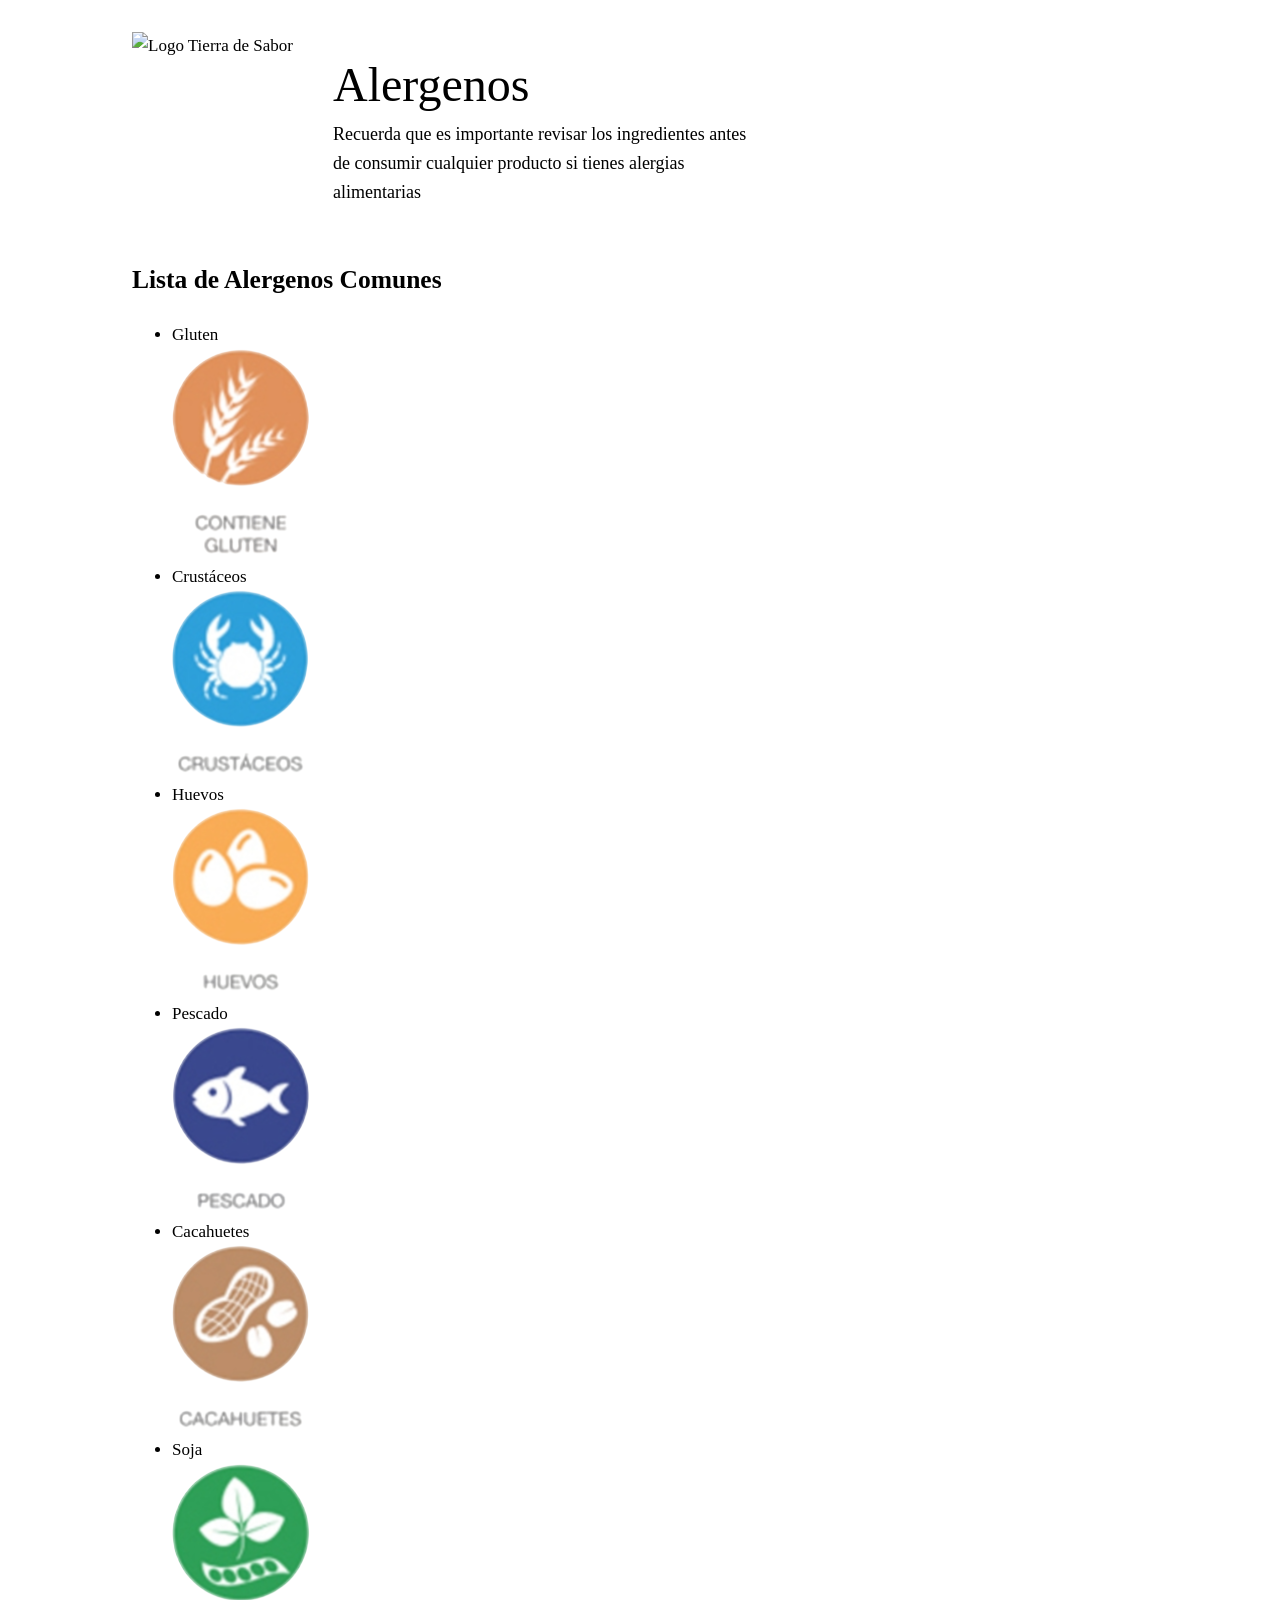
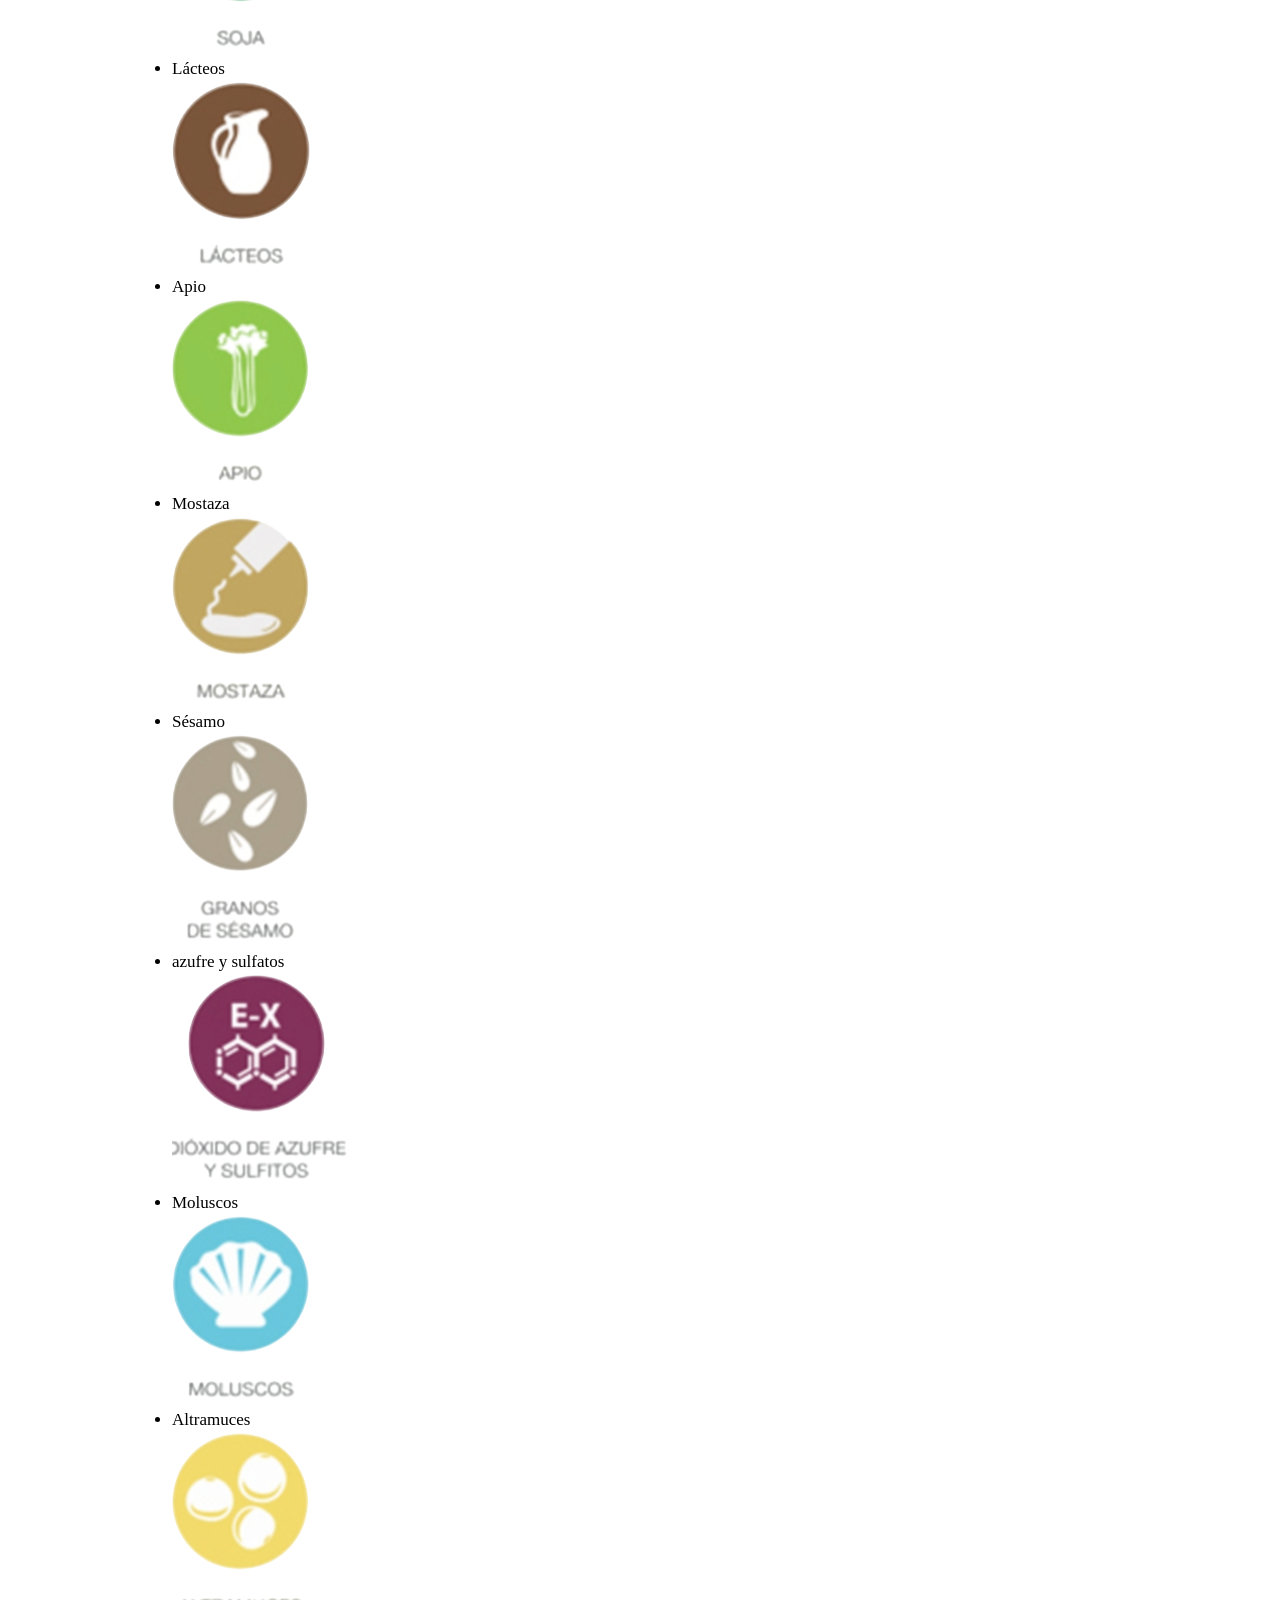
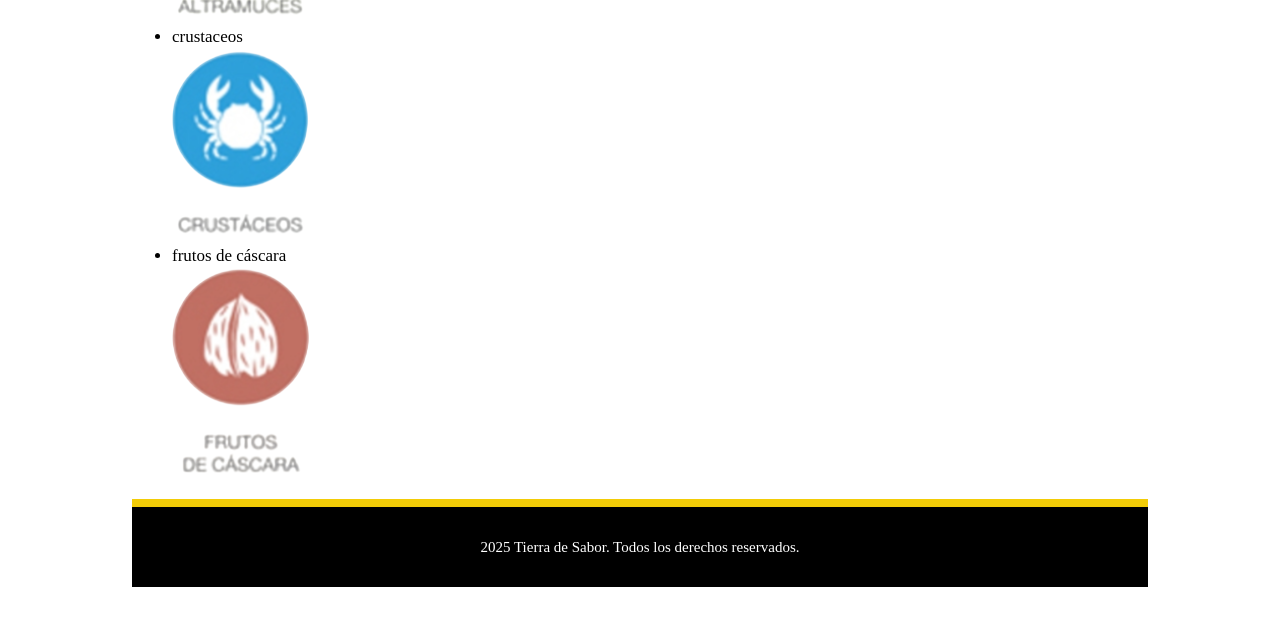
==== alergenos/alergenos.html @ addaa9b1 "alergenos" ====
<!DOCTYPE html>
<html lang="en">
<head>
    <meta charset="UTF-8">
    <meta name="viewport" content="width=device-width, initial-scale=1.0">
    <title>Alergenos</title>
    <link rel="stylesheet" href="../base.css">
</head>

<body>
<header>
     <img src="logo-tierra-de-sabor.png" alt="Logo Tierra de Sabor">
    <h1>Alergenos</h1>
    <p>Recuerda que es importante revisar los ingredientes antes de consumir cualquier producto si tienes alergias alimentarias</p>
</header>

<main>
    <section>
        <h2>Lista de Alergenos Comunes</h2>
        <ul>
            <li>Gluten</li> <img src="img\gluten.png" alt="Icono de gluten">
            <li>Crustáceos</li> <img src="img\crustaceos.png" alt="Icono de crustáceos">
            <li>Huevos</li> <img src="img\huevos.png" alt="Icono de huevos">
            <li>Pescado</li> <img src="img\pescado.png" alt="Icono de pescado">
            <li>Cacahuetes</li> <img src="img\cacahuetes.png" alt="Icono de cacahuetes">
            <li>Soja</li> <img src="img\soja.png" alt="Icono de soja">
            <li>Lácteos</li> <img src="img\lacteos.png" alt="Icono de lácteos">
            <li>Apio</li> <img src="img\apio.png" alt="Icono de apio">
            <li>Mostaza</li> <img src="img\mostaza.png" alt="Icono de mostaza">
            <li>Sésamo</li> <img src="img\sesamo.png" alt="Icono de sésamo">
            <li>azufre y sulfatos</li> <img src="img\azufre-y-sulfatos.png" alt="Icono de azufre y sulfatos">
            <li>Moluscos</li> <img src="img\moluscos.png" alt="Icono de moluscos">
            <li>Altramuces</li> <img src="img\altramuces.png" alt="Icono de altramuces">
            <li>crustaceos</li> <img src="img\crustaceos.png" alt="Icono de crustaceos">
            <li>frutos de cáscara</li> <img src="img\cascara.png" alt="Icono de frutos de cáscara">
        </ul>
    </section>

    <footer>
        <p>2025 Tierra de Sabor. Todos los derechos reservados.</p>
    </footer>
</main>
</body>
</html>
---- base.css ----
/* ==========================================================================
   TIERRA DE SABOR · base.css  (estilos comunes a todas las páginas)
   Manual de Identidad Corporativa:
   - Colores: solo amarillo #F2CC07 (Pantone 116 C), negro y blanco.
     Sin degradados, sombras, grises ni opacidades.
   - Tipografías: Neutra Text, DIN e ITC New Baskerville (fonts/fonts.css).
   - Logotipo sin deformar y con su área de protección (módulo X).

   Orden de carga en cada página:
     1. fonts/fonts.css   2. base.css   3. el CSS propio de la página

   La cabecera común espera, en este orden y todos opcionales:
     <a class="boton-volver"> · <img class="logo"> · <h1> (o <h2>) · <p>
   ========================================================================== */


/* --------------------------------------------------------------------------
   1. VARIABLES
   -------------------------------------------------------------------------- */
:root {
    /* Paleta oficial */
    --amarillo: #F2CC07;
    /* Pantone 116 C · R242 G204 B7 */
    --negro: #000000;
    --blanco: #FFFFFF;
    /* Medidas */
    --ancho-contenido: 1080px;
    --margen: clamp(1rem, 4vw, 2rem);
    --espacio: clamp(2rem, 5vw, 3.5rem);
    --radio: 16px;
    --toque: 2.75rem;
    /* 44 px: tamaño cómodo para tocar */

    /* Logotipo: mínimo de marca en pantalla 40 px de ancho. El área de
       protección (módulo X) mide aprox. el 21 % del ancho del logotipo
       (manual, p. 15). */
    --logo-ancho: clamp(150px, 38vw, 220px);
    --logo-x: calc(var(--logo-ancho) * 0.21);
}


/* --------------------------------------------------------------------------
   2. BASE
   -------------------------------------------------------------------------- */
*,
*::before,
*::after {
    box-sizing: border-box;
}

html {
    -webkit-text-size-adjust: 100%;
}

body {
    margin: 0;
    min-height: 100vh;
    display: flex;
    flex-direction: column;
    background: var(--blanco);
    color: var(--negro);
    font-family: var(--f-principal);
    font-size: 1.0625rem;
    line-height: 1.6;
}

header,
main {
    width: 100%;
    max-width: var(--ancho-contenido);
    margin-inline: auto;
}

main {
    padding: 0 var(--margen) var(--espacio);
}


/* --------------------------------------------------------------------------
   3. CABECERA COMÚN
   -------------------------------------------------------------------------- */
header {
    padding: var(--margen);
    display: grid;
    grid-template-areas:
        "volver"
        "logo"
        "titulo"
        "texto";
    column-gap: 2.5rem;
    justify-items: start;
    text-align: left;
}

.boton-volver {
    grid-area: volver;
    display: inline-flex;
    align-items: center;
    min-height: var(--toque);
    padding: 0.5rem 1.25rem;
    background: var(--negro);
    color: var(--blanco);
    border: 2px solid var(--negro);
    border-radius: 12px;
    font-family: var(--f-secundaria);
    font-weight: 700;
    text-decoration: none;
    transition: background-color 0.2s, color 0.2s, transform 0.3s ease;
}

.boton-volver:hover,
.boton-volver:focus-visible {
    background: var(--amarillo);
    color: var(--negro);
    transform: scale(1.03);
}

.boton-volver:focus-visible {
    outline: 3px solid var(--negro);
    outline-offset: 3px;
}

.logo {
    grid-area: logo;
    display: block;
    width: var(--logo-ancho);
    height: auto;
    /* nunca fijar ancho y alto a la vez: el logotipo no se deforma */
    margin: var(--logo-x) var(--logo-x) var(--logo-x) 0;
    /* área de protección; a la izquierda basta el borde de la página */
    border: 0;
}

header h1,
header h2 {
    grid-area: titulo;
    align-self: end;
    margin: 0;
    font-weight: 400;
    font-size: clamp(2rem, 6vw, 3rem);
    line-height: 1.1;
}

header p {
    grid-area: texto;
    align-self: start;
    margin: 0.5rem 0 0;
    max-width: 48ch;
    font-size: 1.125rem;
}


/* --------------------------------------------------------------------------
   4. PIE COMÚN
   -------------------------------------------------------------------------- */
footer {
    margin-top: auto;
    padding: 1.75rem var(--margen);
    background: var(--negro);
    border-top: 8px solid var(--amarillo);
    color: var(--blanco);
    font-family: var(--f-secundaria);
    font-size: 0.9375rem;
    text-align: center;
}

footer p {
    margin: 0;
}


/* --------------------------------------------------------------------------
   5. TABLET Y ESCRITORIO
   -------------------------------------------------------------------------- */
@media (min-width: 720px) {
    header {
        grid-template-columns: auto 1fr;
        grid-template-areas:
            "volver volver"
            "logo   titulo"
            "logo   texto";
        align-items: center;
    }
}


/* --------------------------------------------------------------------------
   6. MOVIMIENTO REDUCIDO
   -------------------------------------------------------------------------- */
@media (prefers-reduced-motion: reduce) {

    *,
    *::before,
    *::after {
        transition: none !important;
    }

    a:hover,
    a:focus-visible,
    button:hover,
    button:focus-visible {
        transform: none !important;
    }
}
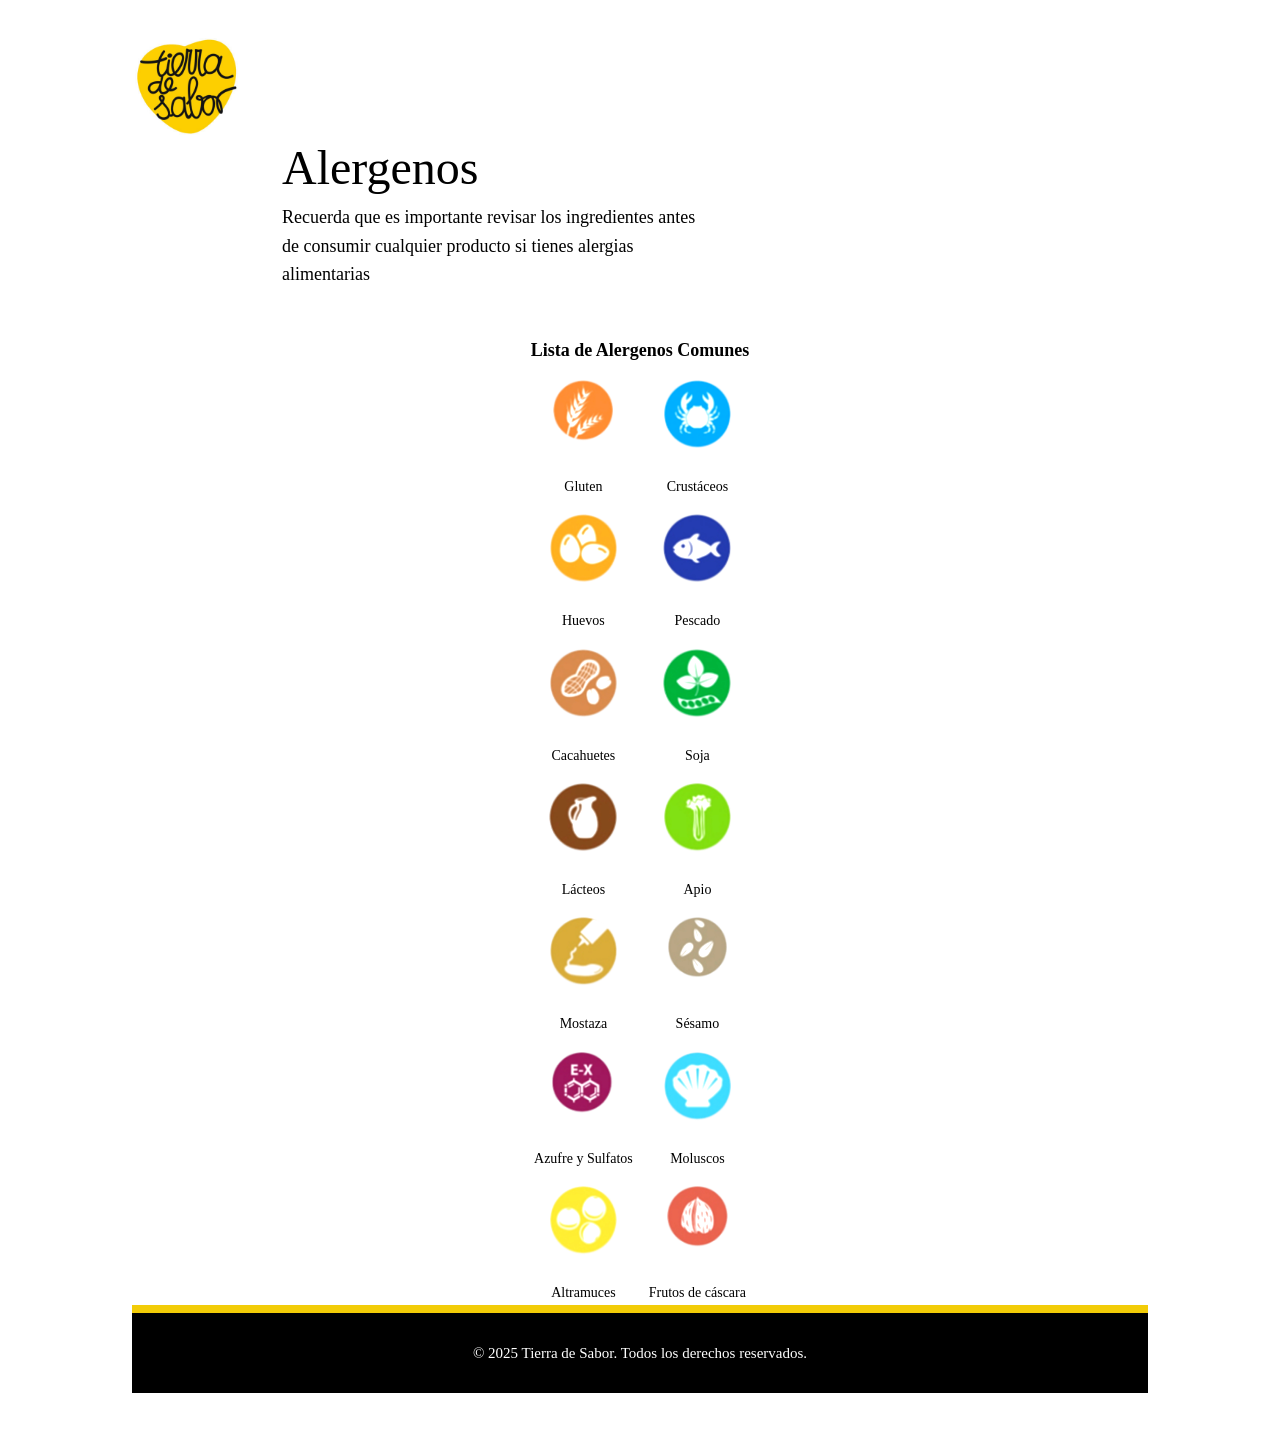
==== commit 05f54dbe: "postres y alergenos" ====
--- a/alergenos/alergenos.html
+++ b/alergenos/alergenos.html
@@ -1,44 +1,106 @@
-<!DOCTYPE html>
+<!doctype html>
 <html lang="en">
-<head>
-    <meta charset="UTF-8">
-    <meta name="viewport" content="width=device-width, initial-scale=1.0">
+  <head>
+    <meta charset="UTF-8" />
+    <meta name="viewport" content="width=device-width, initial-scale=1.0" />
     <title>Alergenos</title>
-    <link rel="stylesheet" href="../base.css">
-</head>
+    <link rel="stylesheet" href="alergenos.css" />
+    <link rel="stylesheet" href="../base.css" />
+    <link rel="preconnect" href="https://fonts.googleapis.com" />
+    <link rel="preconnect" href="https://fonts.gstatic.com" crossorigin />
+    <link
+      href="https://fonts.googleapis.com/css2?family=Montserrat:ital,wght@0,100..900;1,100..900&display=swap"
+      rel="stylesheet"
+    />
+  </head>
 
-<body>
-<header>
-     <img src="logo-tierra-de-sabor.png" alt="Logo Tierra de Sabor">
-    <h1>Alergenos</h1>
-    <p>Recuerda que es importante revisar los ingredientes antes de consumir cualquier producto si tienes alergias alimentarias</p>
-</header>
+  <body>
+    <header>
+      <img src="../img/logo.jpeg" alt="Logo Tierra de Sabor" />
+      <h1>Alergenos</h1>
+      <p>
+        Recuerda que es importante revisar los ingredientes antes de consumir
+        cualquier producto si tienes alergias alimentarias
+      </p>
+    </header>
 
-<main>
-    <section>
+    <main>
+      <section>
         <h2>Lista de Alergenos Comunes</h2>
         <ul>
-            <li>Gluten</li> <img src="img\gluten.png" alt="Icono de gluten">
-            <li>Crustáceos</li> <img src="img\crustaceos.png" alt="Icono de crustáceos">
-            <li>Huevos</li> <img src="img\huevos.png" alt="Icono de huevos">
-            <li>Pescado</li> <img src="img\pescado.png" alt="Icono de pescado">
-            <li>Cacahuetes</li> <img src="img\cacahuetes.png" alt="Icono de cacahuetes">
-            <li>Soja</li> <img src="img\soja.png" alt="Icono de soja">
-            <li>Lácteos</li> <img src="img\lacteos.png" alt="Icono de lácteos">
-            <li>Apio</li> <img src="img\apio.png" alt="Icono de apio">
-            <li>Mostaza</li> <img src="img\mostaza.png" alt="Icono de mostaza">
-            <li>Sésamo</li> <img src="img\sesamo.png" alt="Icono de sésamo">
-            <li>azufre y sulfatos</li> <img src="img\azufre-y-sulfatos.png" alt="Icono de azufre y sulfatos">
-            <li>Moluscos</li> <img src="img\moluscos.png" alt="Icono de moluscos">
-            <li>Altramuces</li> <img src="img\altramuces.png" alt="Icono de altramuces">
-            <li>crustaceos</li> <img src="img\crustaceos.png" alt="Icono de crustaceos">
-            <li>frutos de cáscara</li> <img src="img\cascara.png" alt="Icono de frutos de cáscara">
+          <li>
+            <img src="img\gluten.png" alt="Icono de gluten" /><span
+              >Gluten</span
+            >
+          </li>
+          <li>
+            <img src="img\crustaceos.png" alt="Icono de crustáceos" /><span
+              >Crustáceos</span
+            >
+          </li>
+          <li>
+            <img src="img\huevos.png" alt="Icono de huevos" /><span
+              >Huevos</span
+            >
+          </li>
+          <li>
+            <img src="img\pescado.png" alt="Icono de pescado" /><span
+              >Pescado</span
+            >
+          </li>
+          <li>
+            <img src="img\cacahuetes.png" alt="Icono de cacahuetes" /><span
+              >Cacahuetes</span
+            >
+          </li>
+          <li>
+            <img src="img\soja.png" alt="Icono de soja" /><span>Soja</span>
+          </li>
+          <li>
+            <img src="img\lacteos.png" alt="Icono de lácteos" /><span
+              >Lácteos</span
+            >
+          </li>
+          <li>
+            <img src="img\apio.png" alt="Icono de apio" /><span>Apio</span>
+          </li>
+          <li>
+            <img src="img\mostaza.png" alt="Icono de mostaza" /><span
+              >Mostaza</span
+            >
+          </li>
+          <li>
+            <img src="img\sesamo.png" alt="Icono de sésamo" /><span
+              >Sésamo</span
+            >
+          </li>
+          <li>
+            <img
+              src="img\azufre-y-sulfatos.png"
+              alt="Icono de azufre y sulfatos"
+            /><span>Azufre y Sulfatos</span>
+          </li>
+          <li>
+            <img src="img\moluscos.png" alt="Icono de moluscos" /><span
+              >Moluscos</span
+            >
+          </li>
+          <li>
+            <img src="img\altramuces.png" alt="Icono de altramuces" /><span
+              >Altramuces</span
+            >
+          </li>
+          <li>
+            <img src="img\cascara.png" alt="Icono de frutos de cáscara" /><span
+              >Frutos de cáscara</span
+            >
+          </li>
         </ul>
-    </section>
+      </section>
 
-    <footer>
-        <p>2025 Tierra de Sabor. Todos los derechos reservados.</p>
-    </footer>
-</main>
-</body>
-</html>+      <footer>
+        <p>© 2025 Tierra de Sabor. Todos los derechos reservados.</p>
+      </footer>
+    </main>
+  </body>
+</html>
--- a/alergenos/alergenos.css
+++ b/alergenos/alergenos.css
@@ -0,0 +1,91 @@
+
+footer {
+    margin-top: auto;
+    padding: 1.75rem var(--margen);
+    background: var(--negro);
+    border-top: 8px solid var(--amarillo);
+    color: var(--blanco);
+    font-family: var(--f-secundaria);
+    font-size: 0.9375rem;
+    text-align: center;
+}
+
+footer p {
+    margin: 0;
+}
+
+
+/* --------------------------------------------------------------------------
+   5. TABLET Y ESCRITORIO
+   -------------------------------------------------------------------------- */
+
+/* --------------------------------------------------------------------------
+   6. MOVIMIENTO REDUCIDO
+   -------------------------------------------------------------------------- */
+@media (prefers-reduced-motion: reduce) {
+
+    *,
+    *::before,
+    *::after {
+        transition: none !important;
+    }
+
+    a:hover,
+    a:focus-visible,
+    button:hover,
+    button:focus-visible {
+        transform: none !important;
+    }
+}
+
+header :is(h1, p) {
+    color: hsl(0, 0%, 0%);
+    font-size: 1.125rem;
+}
+
+main h2 {
+    font-size: 1.125rem;
+    text-align: center;
+}
+
+img {
+    object-fit: contain;
+    width: 110px;
+    height: auto;
+    object-fit: cover; 
+    filter:contrast(3), saturate(1.4);
+    image-rendering: -webkit-optimize-contrast;
+}
+
+ul {
+    list-style: none;
+    margin: 0;
+    padding: 0;
+    display: grid;
+    grid-template-columns: repeat(2, max-content);
+    justify-content: center;
+    column-gap: 16px;
+    row-gap: 16px;
+}
+
+li {
+    display: flex;
+    flex-direction: column;   /* imagen arriba, texto debajo */
+    align-items: center;      /* centra los dos en el mismo eje */
+    gap: 6px;
+    text-align: center;
+}
+
+li img {
+    width: 90px;
+    height: 90px;       
+    object-fit: contain;  
+    filter: contrast(1.2) saturate(1.4);
+}
+li span {
+    font-size: 0.875rem;
+    color: var(--negro);
+    border-top: 6px;
+}
+
+
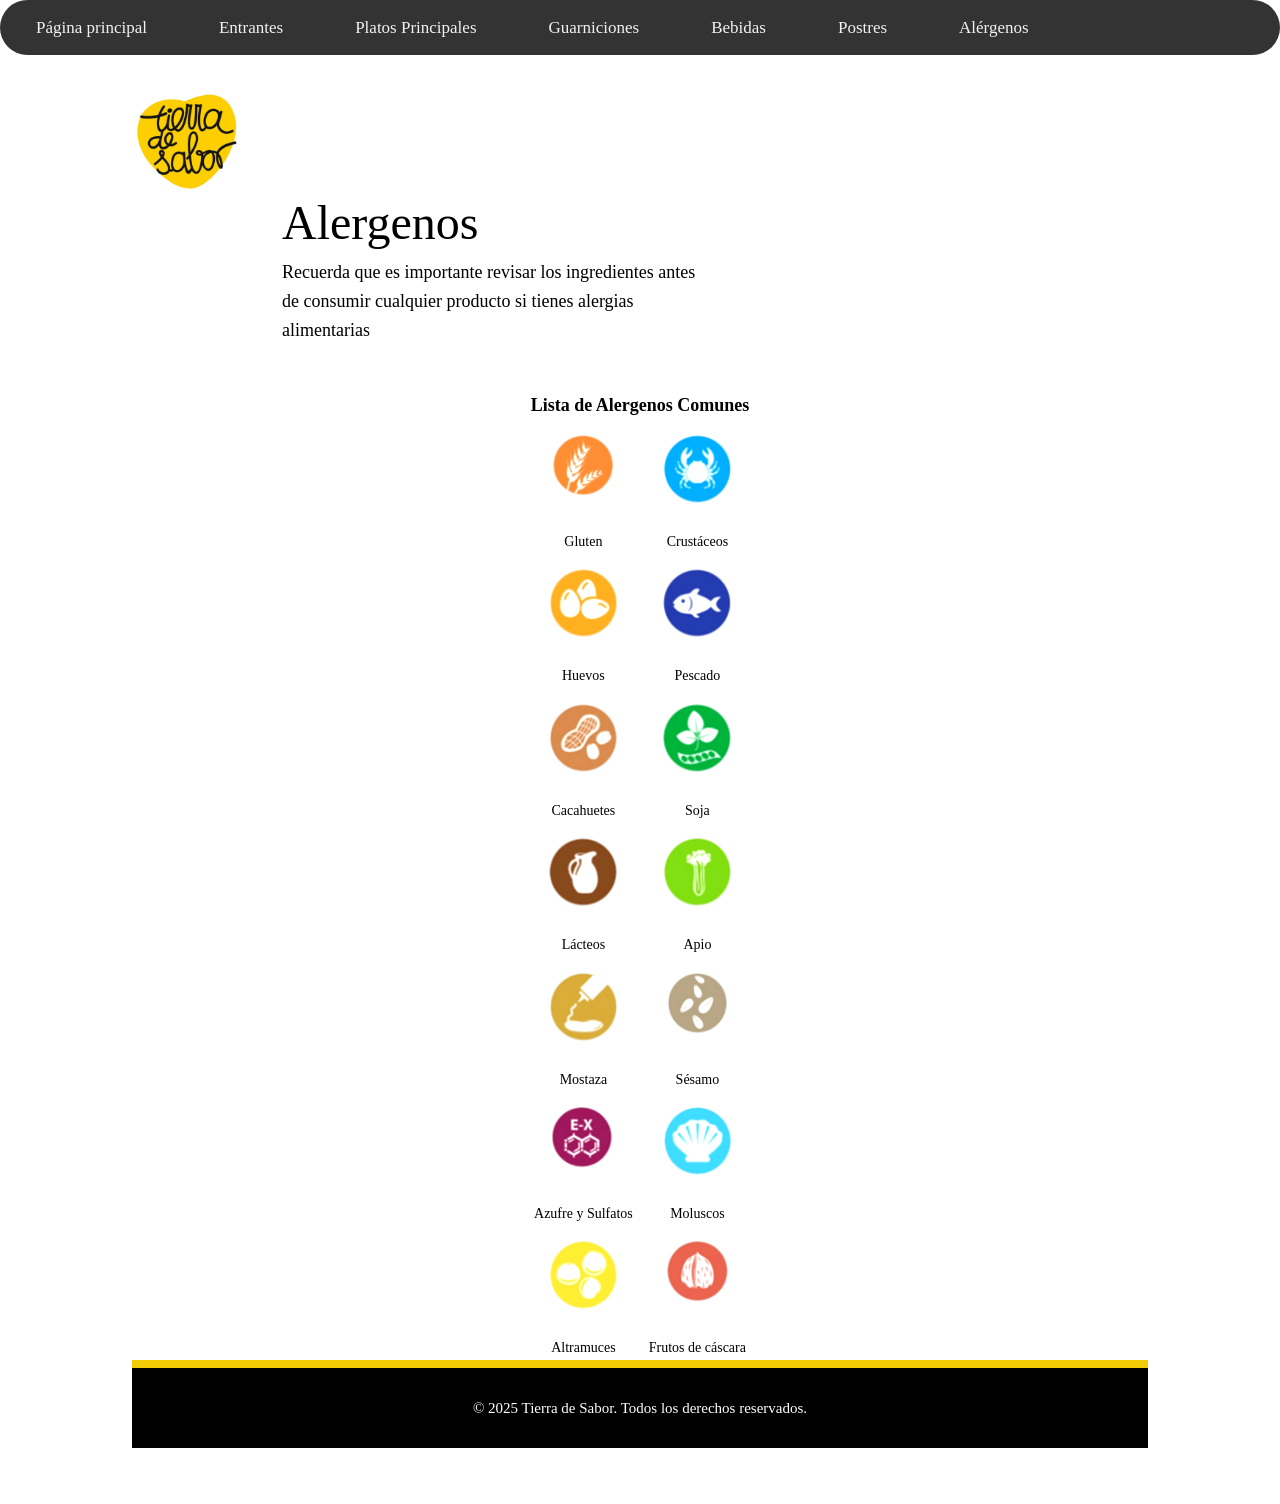
==== commit ceb4a356: "Barra de direccion" ====
--- a/alergenos/alergenos.html
+++ b/alergenos/alergenos.html
@@ -13,7 +13,15 @@
       rel="stylesheet"
     />
   </head>
-
+<div class="topnav" id="myTopnav">
+  <a href="../index.html">Página principal</a>
+  <a href="../entrantes/entrantes.html">Entrantes</a>
+  <a href="../principales/principales.html">Platos Principales</a>
+  <a href="../guarniciones/guarniciones.html">Guarniciones</a>
+  <a href="../bebidas/bebidas.html">Bebidas</a>
+  <a href="../postres/postres.html">Postres</a>
+  <a href="../alergenos/alergenos.html">Alérgenos</a>
+</div>
   <body>
     <header>
       <img src="../img/logo.jpeg" alt="Logo Tierra de Sabor" />
--- a/alergenos/alergenos.css
+++ b/alergenos/alergenos.css
@@ -1,18 +1,4 @@
 
-footer {
-    margin-top: auto;
-    padding: 1.75rem var(--margen);
-    background: var(--negro);
-    border-top: 8px solid var(--amarillo);
-    color: var(--blanco);
-    font-family: var(--f-secundaria);
-    font-size: 0.9375rem;
-    text-align: center;
-}
-
-footer p {
-    margin: 0;
-}
 
 
 /* --------------------------------------------------------------------------
--- a/base.css
+++ b/base.css
@@ -46,6 +46,122 @@
 *::before,
 *::after {
     box-sizing: border-box;
+}
+.active {
+    background-color: #f2cc07;
+    color: white;
+    border-radius: 33px;
+}
+
+.topnav {
+    overflow: hidden;
+    background-color: #333;
+    text-align: center;
+    border-radius: 33px;
+}
+
+.topnav a {
+    float: left;
+    display: block;
+    color: #f2f2f2;
+    text-align: center;
+    padding: 14px 36px;
+    text-decoration: none;
+    font-size: 17px;
+    font-family: var(--f-editorial);
+    border-radius: 33px;
+}
+
+.topnav .icon {
+    display: none;
+}
+
+.dropdown {
+    float: left;
+    overflow: hidden;
+}
+
+.dropdown .dropbtn {
+    font-size: 17px;
+    border: none;
+    outline: none;
+    color: white;
+    padding: 14px 16px;
+    background-color: inherit;
+    font-family: inherit;
+    margin: 0;
+    border-radius: 33px;
+    transition: 0.5s;
+}
+
+.dropdown-content {
+    display: none;
+    position: absolute;
+    min-width: 160px;
+    box-shadow: 0px 8px 16px 0px rgba(0,0,0,0.2);
+    z-index: 1;
+    transition: 0.5s;
+    border-bottom-left-radius: 33px;
+    border-bottom-right-radius: 33px;
+    background-color: #333;
+    color: #FFFFFF;
+}
+
+.dropdown-content a {
+    float: none;
+    color: black;
+    padding: 12px 16px;
+    text-decoration: none;
+    display: block;
+    text-align: left;
+}
+
+.topnav a:hover, .dropdown:hover .dropbtn {
+    background-color: #f2cc07;
+    color: black;
+    transition: 0.5s;
+}
+
+.dropdown-content a:hover {
+    background-color: #ddd;
+    color: black;
+    transition: 0.5s;
+}
+
+.dropdown:hover .dropdown-content {
+    display: block;
+    transition: 0.5s;
+}
+
+@media screen and (max-width: 600px) {
+    .topnav a:not(:first-child), .dropdown .dropbtn {
+        display: none;
+    }
+    .topnav a.icon {
+        float: right;
+        display: block;
+    }
+}
+
+@media screen and (max-width: 600px) {
+    .topnav.responsive {position: relative;}
+    .topnav.responsive .icon {
+        position: absolute;
+        right: 0;
+        top: 0;
+    }
+    .topnav.responsive a {
+        float: none;
+        display: block;
+        text-align: left;
+    }
+    .topnav.responsive .dropdown {float: none;}
+    .topnav.responsive .dropdown-content {position: relative;}
+    .topnav.responsive .dropdown .dropbtn {
+        display: block;
+        width: 100%;
+        text-align: left;
+    }
 }
 
 html {
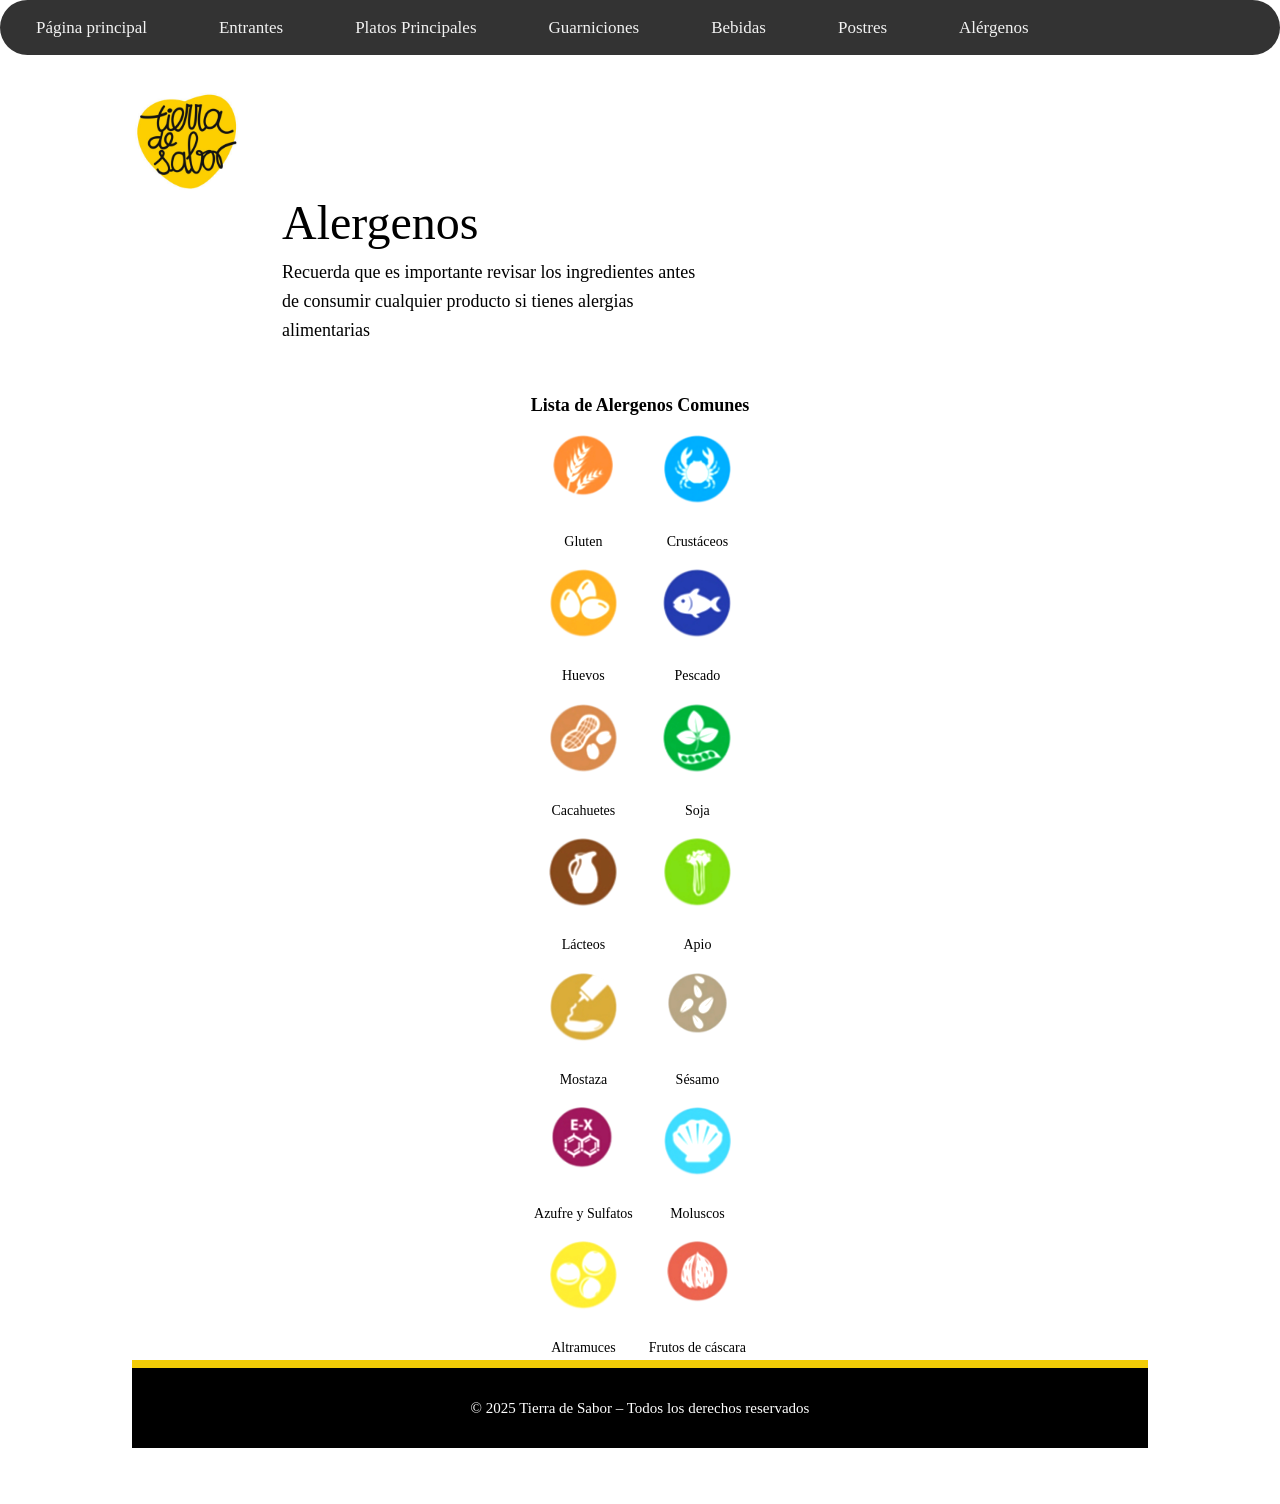
==== commit 854b4dfb: "footer automatizado en guarniciones, postres y alergenos" ====
--- a/alergenos/alergenos.html
+++ b/alergenos/alergenos.html
@@ -106,9 +106,9 @@
         </ul>
       </section>
 
-      <footer>
-        <p>© 2025 Tierra de Sabor. Todos los derechos reservados.</p>
-      </footer>
+     <div id="footer-container"></div>
+
+      <script src="../scriptfooter.js" defer></script>  
     </main>
   </body>
 </html>
